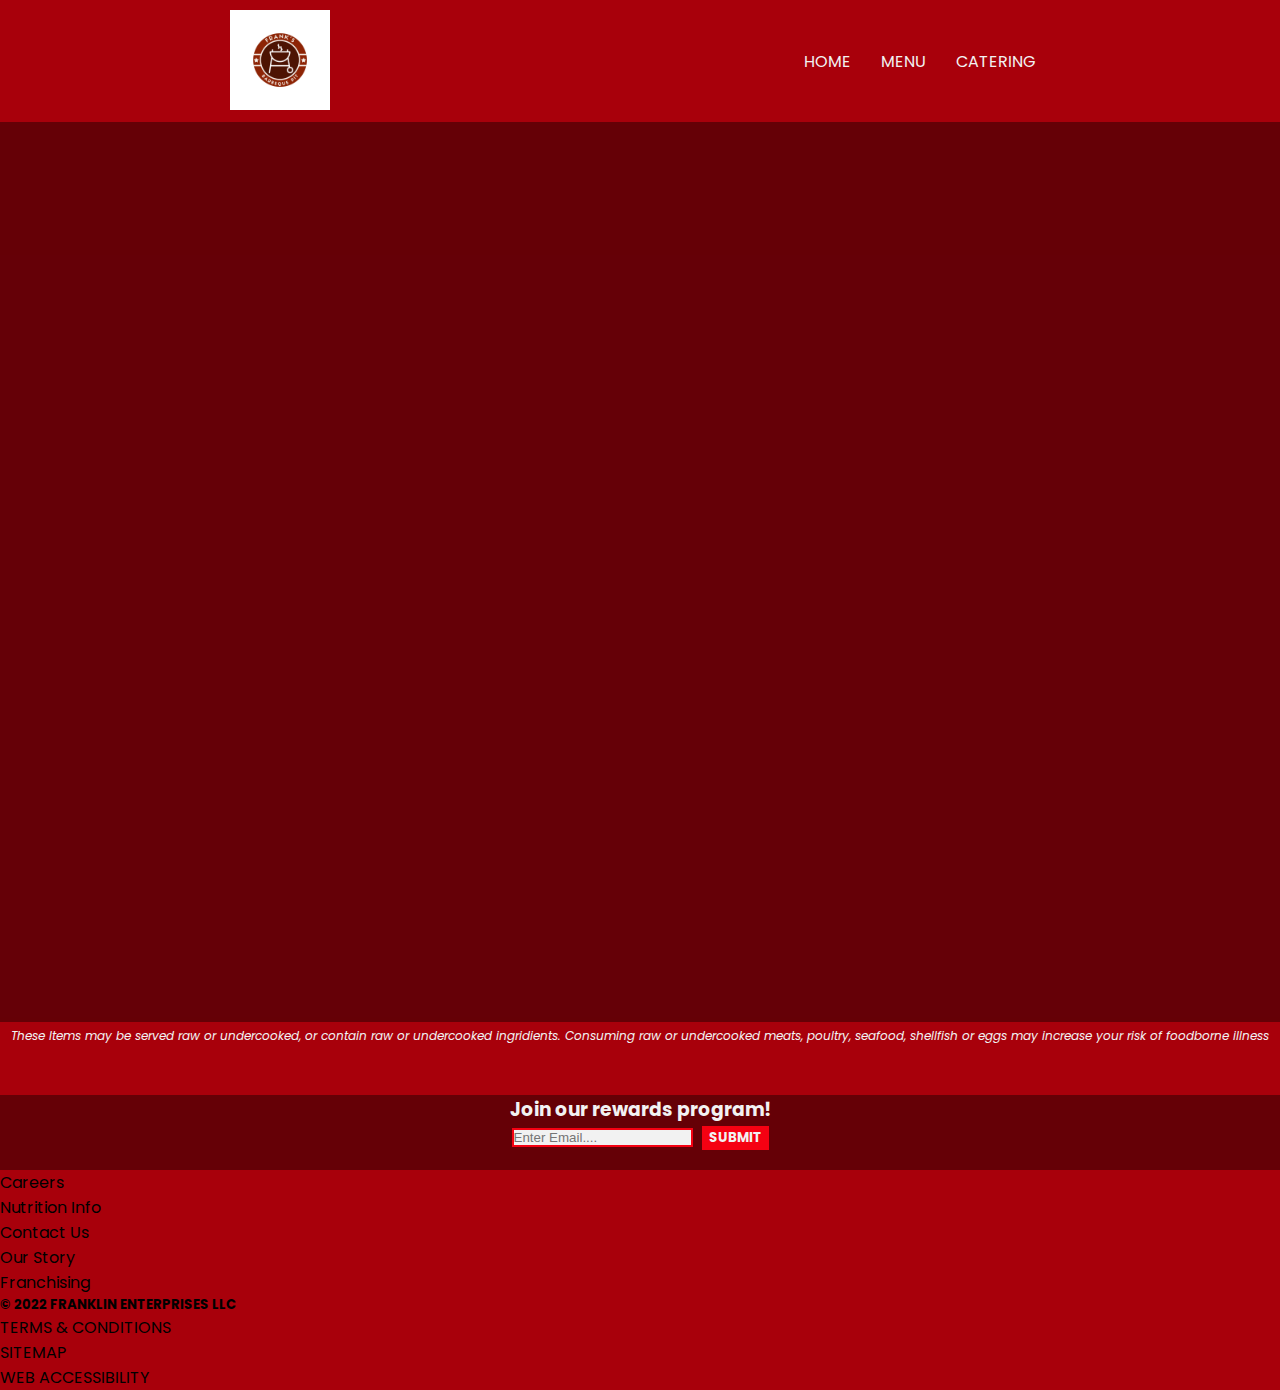
==== catering/index.html @ 0c68eac3 "Finished styling the email, catering and footer on the index.html page. Started working on the cater" ====
<!DOCTYPE html>
<html lang="en">
    <head>
        <meta charset="utf-8">
        <meta http-equiv="X-UA-Compatible" content="IE=edge">
        <title>Frank's BBQ Pit - Home</title>
        <meta name="description" content="">
        <meta name="viewport" content="width=device-width, initial-scale=1">
        <link rel="stylesheet" href="styles.css">
        
    </head>
    <body>
        <div class="background">
            <div class="bgpic">
                <div>
                    <header>
                        <div class="logo">
                            <img src="frankslogo.png">
                        </div>
                        <div class="nav">
                            <ul>
                                <a href=""><li>HOME</li></a>
                                <a href=""><li>MENU</li></a>
                                <a href="index.html"><li>CATERING</li></a>
                            </ul>
                        </div>
                    </header>
                </div>
                    <div class="main">

                    </div>       
                        <div class="disclosure">
                            <p><em>These Items may be served raw or undercooked, or contain raw or undercooked ingridients. Consuming raw or 
                                undercooked meats, poultry, seafood, 
                                shellfish or eggs may increase your 
                                risk of foodborne illness</em></p>
                        </div>
                        <div class="rewards">
                            <h3>Join our rewards program!</h3>
                            <input class="emailinput" type="email" placeholder="Enter Email....">
                            <button onclick="buttonOutOfOrderAlert()"class="submit-btn" type="submit">SUBMIT</button>
                        </div>
                           
            <footer>
                <ul>
                    <li>Careers</li>
                    <li>Nutrition Info</li>
                    <li>Contact Us</li>
                    <li>Our Story</li>
                    <li>Franchising</li>
                </ul>
                <h5>&COPY 2022 FRANKLIN ENTERPRISES LLC</h5>
                <ul>
                    <li>TERMS & CONDITIONS</li>
                    <li>SITEMAP</li>
                    <li>WEB ACCESSIBILITY</li>
                </ul>
            </footer>

        </div>
        <script src="script.js" async defer></script>
    </body>
</html>
---- catering/styles.css ----
/* dark red #A8000B
    red #F50112
    medium red #FF1929
    yellow #F5EF18
    lighter blue #18A7F5
    dark blue #0870A8*/

    @import url('https://fonts.googleapis.com/css2?family=BioRhyme:wght@300;400;700&family=Eczar:wght@400;500;700&family=Poppins:ital,wght@0,300;0,400;0,700;1,300&family=Roboto+Slab:wght@400;600;700&display=swap');
   /* font-family: 'BioRhyme', serif;
   font-family: 'Eczar', serif;
   font-family: 'Roboto Slab', serif;
   font-family:'Poppins', sans serif
   */


* {
    box-sizing:border-box;
    margin:0;
    padding:0;
}

body {
    margin:0 auto;
    background-color:#A8000B;
    height:100%;
    /*font-family:'Eczar'*/
    /*font-family:'roboto slab';*/
    font-family:'poppins', sans-serif;
    /*font-family:'BioRhyme'*/
    
}

header {
    background-color:#A8000B;
    display:flex;
    justify-content:space-around;
    align-items:center;
    color:#f2f2f2;
    margin:0 auto;
}

header ul {
    display:flex;
    justify-content:center;
    align-items:center;
}
header li {
    display:flex;
    list-style:none;
    justify-content:center;
    padding:15px;
    font-size:1em;
}

header a {
    text-decoration:none;
    color:#f2f2f2;
}


.logo {
    margin-top:10px;
    margin-bottom:5px;
}

header img {
    height:100px;
    width:100px;
}


.main {
    height:100vh;
    text-align:center;
    display:flex;
    flex-direction:column;
    justify-content:center;
    align-items:center;
    gap:25px;
    color:#f2f2f2;
    background-color:rgba(0, 0, 0, 0.4);
}




  .disclosure {
    color:#f2f2f2;
    margin:5px;
    text-align:center;
    font-size:0.75em;
  }

  .rewards {
    color:#f2f2f2;
    font-family:'Poppins', sans-serif;
    height:75px;
    margin-top:50px;
    text-align:center;
    background-color:rgba(0, 0, 0, 0.4);
  }

  .emailinput {
    border:2px solid #f50112;
    background-color:#f2f2f2;
  }
  .submit-btn {
    color:#f2f2f2;
    background-color:#F50112;
    font-family:'Poppins', sans-serif;
    padding:0 5px;
    font-weight:bolder;
    border:2px solid #f50112;
    margin-left:5px;
  }
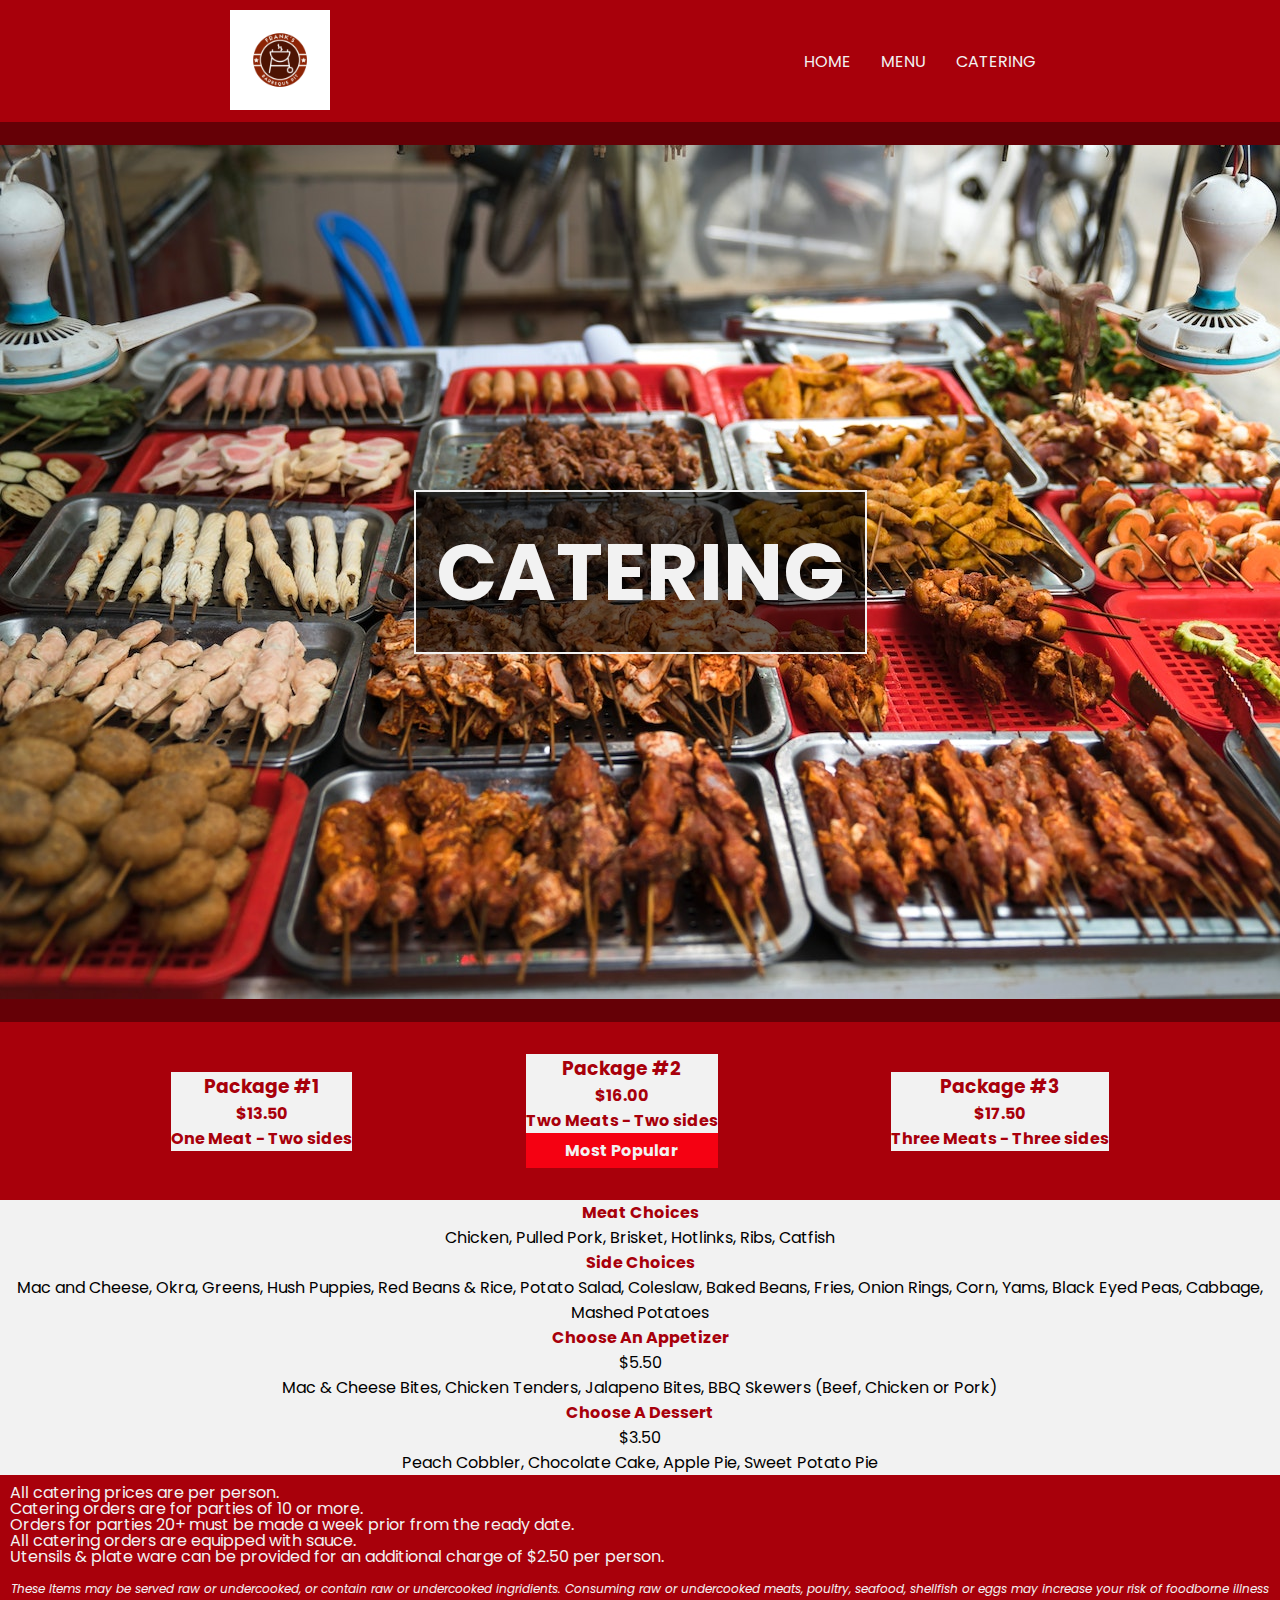
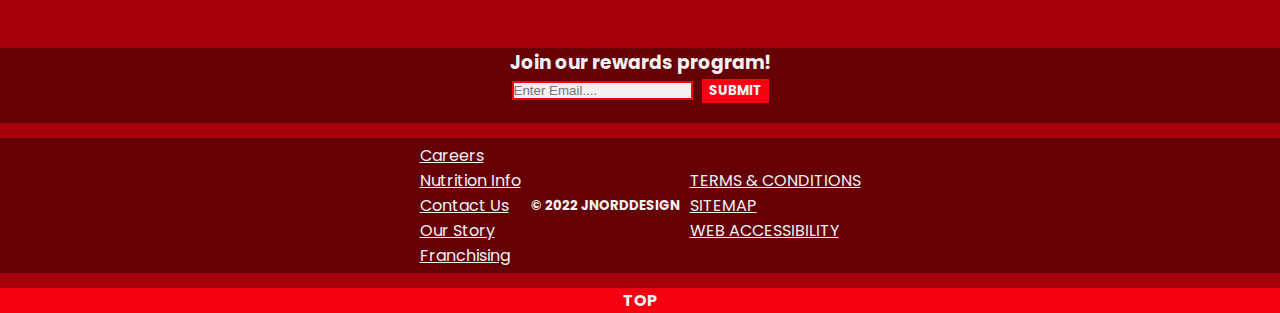
==== commit 55ad354a: "Finished catering menu. Fixed all links. Added Top button for return to top." ====
--- a/catering/index.html
+++ b/catering/index.html
@@ -17,18 +17,69 @@
                         <div class="logo">
                             <img src="frankslogo.png">
                         </div>
-                        <div class="nav">
+                        <div class="nav" id="nav">
                             <ul>
-                                <a href=""><li>HOME</li></a>
-                                <a href=""><li>MENU</li></a>
+                                <a href="../index.html"><li>HOME</li></a>
+                                <a href="../index.html"><li>MENU</li></a>
                                 <a href="index.html"><li>CATERING</li></a>
                             </ul>
                         </div>
                     </header>
                 </div>
-                    <div class="main">
+                    <div class="main" id="main">
+                        <div>
+                        <h1>CATERING</h1>
+                        </div>
+                    </div>
+                    <div class="packageboxes">
+                        <div class="packagebox" id="package1">
+                            <h3>Package #1</h3>
+                            <p>$13.50</p>
+                            <p>One Meat - Two sides</p>
+                        </div>
+                        <div class="packagebox" id="package2">
+                            <h3>Package #2</h3>
+                            <p>$16.00</p>
+                            <p>Two Meats - Two sides</p>
+                            <h4>Most Popular</h4>
+                        </div>
+                        <div class="packagebox" id="package3">
+                            <h3>Package #3</h3>
+                            <p>$17.50</p>
+                            <p>Three Meats - Three sides</p>
+                        </div>
+                    </div>
+                    <div class="packageoptions">
+                        <div class="meatoption">
+                            <h4>Meat Choices</h4>
+                            <p>Chicken, Pulled Pork, Brisket, Hotlinks, Ribs, Catfish</p>
+                        </div>
+                        <div class="sideoption">
+                            <h4>Side Choices</h4>
+                            <p>Mac and Cheese, Okra, Greens, Hush Puppies, Red Beans & Rice, Potato Salad, Coleslaw, Baked Beans, Fries, Onion Rings, Corn, Yams, Black Eyed Peas, Cabbage, Mashed Potatoes</p>
+                        </div>
+                        <div class="apps">
+                            <h4>Choose An Appetizer</h4>
+                            <p>$5.50</p>
+                            <p>Mac & Cheese Bites, Chicken Tenders, Jalapeno Bites, BBQ Skewers (Beef, Chicken or Pork)</p>
+                        </div>
+                        <div class="desserts">
+                            <h4>Choose A Dessert</h4>
+                            <p>$3.50</p>
+                            <p>Peach Cobbler, Chocolate Cake, Apple Pie, Sweet Potato Pie</p>
+                        </div>                        
+                    </div>
+                    <div class="cateringinfo">
+                        <p>All catering prices are per person.</p>
 
-                    </div>       
+                        <p>Catering orders are for parties of 10 or more.</p>
+
+                        <p>Orders for parties 20+ must be made a week prior from the ready date.</p>
+
+                        <p>All catering orders are equipped with sauce.</p>
+
+                        <p>Utensils & plate ware can be provided for an additional charge of $2.50 per person.</p>
+                    </div>            
                         <div class="disclosure">
                             <p><em>These Items may be served raw or undercooked, or contain raw or undercooked ingridients. Consuming raw or 
                                 undercooked meats, poultry, seafood, 
@@ -49,13 +100,14 @@
                     <li>Our Story</li>
                     <li>Franchising</li>
                 </ul>
-                <h5>&COPY 2022 FRANKLIN ENTERPRISES LLC</h5>
+                <h5>&COPY 2022 JNORDDESIGN</h5>
                 <ul>
                     <li>TERMS & CONDITIONS</li>
                     <li>SITEMAP</li>
                     <li>WEB ACCESSIBILITY</li>
                 </ul>
             </footer>
+            <a href="#nav"><h4 class="top">TOP</h4></a>
 
         </div>
         <script src="script.js" async defer></script>
--- a/catering/styles.css
+++ b/catering/styles.css
@@ -28,6 +28,10 @@
     font-family:'poppins', sans-serif;
     /*font-family:'BioRhyme'*/
     
+}
+
+a {
+    text-decoration:none;
 }
 
 header {
@@ -76,14 +80,52 @@
     flex-direction:column;
     justify-content:center;
     align-items:center;
-    gap:25px;
     color:#f2f2f2;
     background-color:rgba(0, 0, 0, 0.4);
+    background-image:url('cateringpic.jpg');
+    background-repeat: no-repeat;
+    background-position:center;
 }
 
+.main h1 {
+    font-size:5em;
+    background-color:rgba(0, 0, 0, 0.6);
+    border:2px solid #f2f2f2;
+    padding:20px;
 
+}
+.packageboxes {
+    display:flex;
+    text-align:center;
+    justify-content:space-evenly;
+    align-items:center;
+    margin:30px 0;
+}
+.packagebox {
+    color:#A8000B;
+    font-weight:bolder;
+    background-color:#f2f2f2;
+    border:2px solid #A8000B;
+}
+.packagebox h4 {
+    background-color:#F50112;
+    padding:5px 0;
+    color:#f2f2f2;
+}
+.packageoptions {
+    background-color:#f2f2f2;
+    text-align:center;
+}
+.packageoptions h4 {
+    color:#A8000B;
+    font-weight:bold;
+}
 
-
+.cateringinfo {
+    color:#f2f2f2;
+    padding:10px;
+    line-height:1em;
+}
   .disclosure {
     color:#f2f2f2;
     margin:5px;
@@ -112,4 +154,29 @@
     font-weight:bolder;
     border:2px solid #f50112;
     margin-left:5px;
-  }+  }
+
+  footer {
+    background-color:rgba(0, 0, 0, 0.4);
+    color: #f2f2f2;
+    display:flex;
+    flex-wrap:nowrap;
+    justify-content:center;
+    align-items:center;
+    gap:5px;
+    margin:15px 0;
+  }
+
+  footer ul {
+    list-style-type: none;
+    text-decoration:underline;
+    padding:5px;
+    cursor:pointer;
+  }
+
+  .top{
+    text-align:center;
+    color:#f2f2f2;
+    background-color:#F50112;
+    font-size:1em;
+  }
